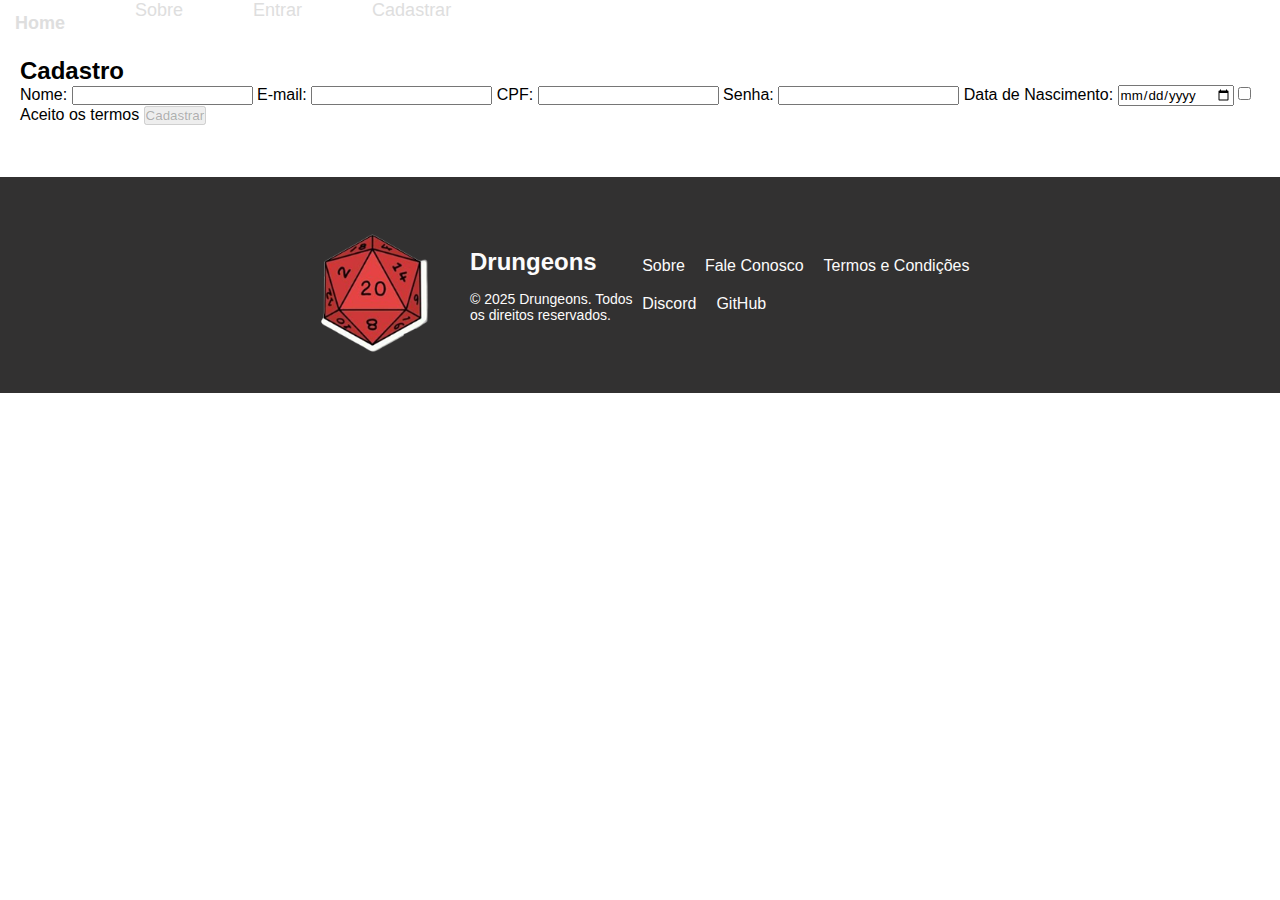
==== Site RPG/cadastro.html @ 9f01983a "teste" ====
<!DOCTYPE html>
<html lang="pt">
<head>
    <meta charset="UTF-8">
    <meta name="viewport" content="width=device-width, initial-scale=1.0">
    <title>Cadastro de Usuário</title>
    <link rel="stylesheet" href="css/style.css">
</head>
<body>
    <header>
        <nav class="menuu">
            <ul class="menu-links">
                <h1><li><a href="index.html">Home</a></li></h1>
                <li> <a href="Sobre.html">Sobre</a></li>
                <li><a href="login.html">Entrar</a></li>
                <li><a href="cadastro.html">Cadastrar</a></li>
            </ul>
          </nav>
    </header>
    <div class="container">
        <h2>Cadastro</h2>
        <form id="registerForm">
            <label for="name">Nome:</label>
            <input type="text" id="name" required>

            <label for="email">E-mail:</label>
            <input type="email" id="email" required>
            <span class="error" id="emailError"></span>

            <label for="cpf">CPF:</label>
            <input type="text" id="cpf" required>
            <span class="error" id="cpfError"></span>

            <label for="password">Senha:</label>
            <input type="password" id="password" required>

            <label for="birthday">Data de Nascimento:</label>
            <input type="date" id="birthday" required>

            <label>
                <input type="checkbox" id="terms"> Aceito os termos
            </label>

            <button type="submit" id="registerBtn" disabled>Cadastrar</button>
            <p id="message"></p>
        </form>
    </div>
    <footer>
        <div class="footer-logo">
            <img src="img/logo-drungeons.png" alt="Logo do site">
            <div class="title-logo-footer">
                <h2>Drungeons</h2>
                <p>&copy; 2025 Drungeons. Todos os direitos reservados.</p>
            </div>
        </div>
        <ul class="footer-links">
            <li><a href="sobre.html">Sobre</a></li>
            <li><a href="">Fale Conosco</a></li>
            <li><a href="">Termos e Condições</a></li>
            <li><a href="">Discord <i class="icon-discord"></i></a></li>
            <li><a href="">GitHub <i class="icon-github"></i></a></li>
        </ul>
    </footer>
    <script src="js/cadastro.js"></script>
</body>
</html>
---- Site RPG/css/style.css ----
* {
    margin: 0px;
    padding: 0px;
    font-family: "Roboto", sans-serif;
}

.menu{
    background-color: #923828;
    padding: 20px 100px;
    display: flex;
    justify-content:flex-end;
}

.menu-links{
    list-style: none;
    display: flex;
    gap: 40px;
}


.menu-links a{
    text-decoration: none;
    color: #dedede;
    font-size: 18px;
    padding: 10px 15px;
}

.menu-links a:hover{
    color: #1E1E1E;
    background-color:  #e7e6e6; 
    border-radius: 5px;
}

.logo{
    background-color: #e7e6e6;
    display: flex;
    justify-content: center;
    align-items: center;
    gap: 20px;
    height: 50vh;
}

.title-container{
    display: flex;
    flex-direction: column;
    align-items: flex-start;
}

.logo img{
    max-width: 300px;
    height: auto;
}

.logo h1{
    color: #100f0f;
    font-size: 70px;
    font-weight: 800;
}

.logo h2{
    font-size: 50px;
    color: #923828;
    font-weight: 400;
}

.objetivo{
    background-color: #923828;
    color:  #fcfbfb;
    margin: 0 auto; 
    padding: 80px 300px; 
    display: flex;
    align-items: center;
    gap: 10px;
}

.objetivo section{
    flex: 1;
}

.objetivo h2{
    font-size: 55px;
    margin-bottom: 30px
}

.objetivo p{
    font-size: 16px; 
    line-height: 1.6; 
    margin-bottom: 15px; 
    max-width: 650px
}

.objetivo img{
    max-width: 500px;
    height: auto;
    border-radius: 10px;
   border: 4px solid #d4d4d4;
}

.equipe{
    background-color:  #e7e6e6;
    color:  #fcfbfb;
    margin: 0 auto; 
    padding: 60px 300px; 
    height: 50vh;
    color:  #100f0f;
}

.equipe h2{
    font-size: 55px;
    margin-bottom: 50px
}

.container-equipe{
    display: flex;
    gap: 100px;
    justify-content: center;
}

.equipe-item{
    text-align: center;
}

.equipe-item img{
    max-width: 300px;
    height: auto;
    max-height: 300px;
    border-radius: 10px; /* Bordas arredondadas opcionais */
    border: 2px solid #100f0f; /* Adiciona uma borda */
}

.equipe-item h3{
    margin-top: 20px;
    font-size: 20px;
}

footer {
    background-color: #323131; /* Cor de fundo */
    color: #fcfbfb; /* Cor do texto */
    display: flex;
    align-items: center;
    justify-content: space-between; /* Mantém espaçamento entre links e logo */
    padding: 30px 300px;
}


.footer-links {
    list-style: none; 
    display: flex;
    flex-wrap: wrap;
    gap: 20px; 
}

.footer-links a {
    color: #fcfbfb;
    text-decoration: none;
    font-size: 16px;
}

.footer-logo {
    display: flex;
    justify-content: center;
    align-items: center;
    gap: 20px;
}

.footer-logo img {
    max-width: 150px;
    height: auto;
}

.footer-logo p {
    font-size: 14px;
    margin-top: 5px;
}

.title-logo-footer{
    display: flex;
    flex-direction: column;
    gap: 10px;
}


.container {
    background: white;
    padding: 20px;
    border-radius: 8px;
    min-height: 100px;
    display: flex;
    flex-direction: column;

}


.error {
    color: red;
    font-size: 12px;
}
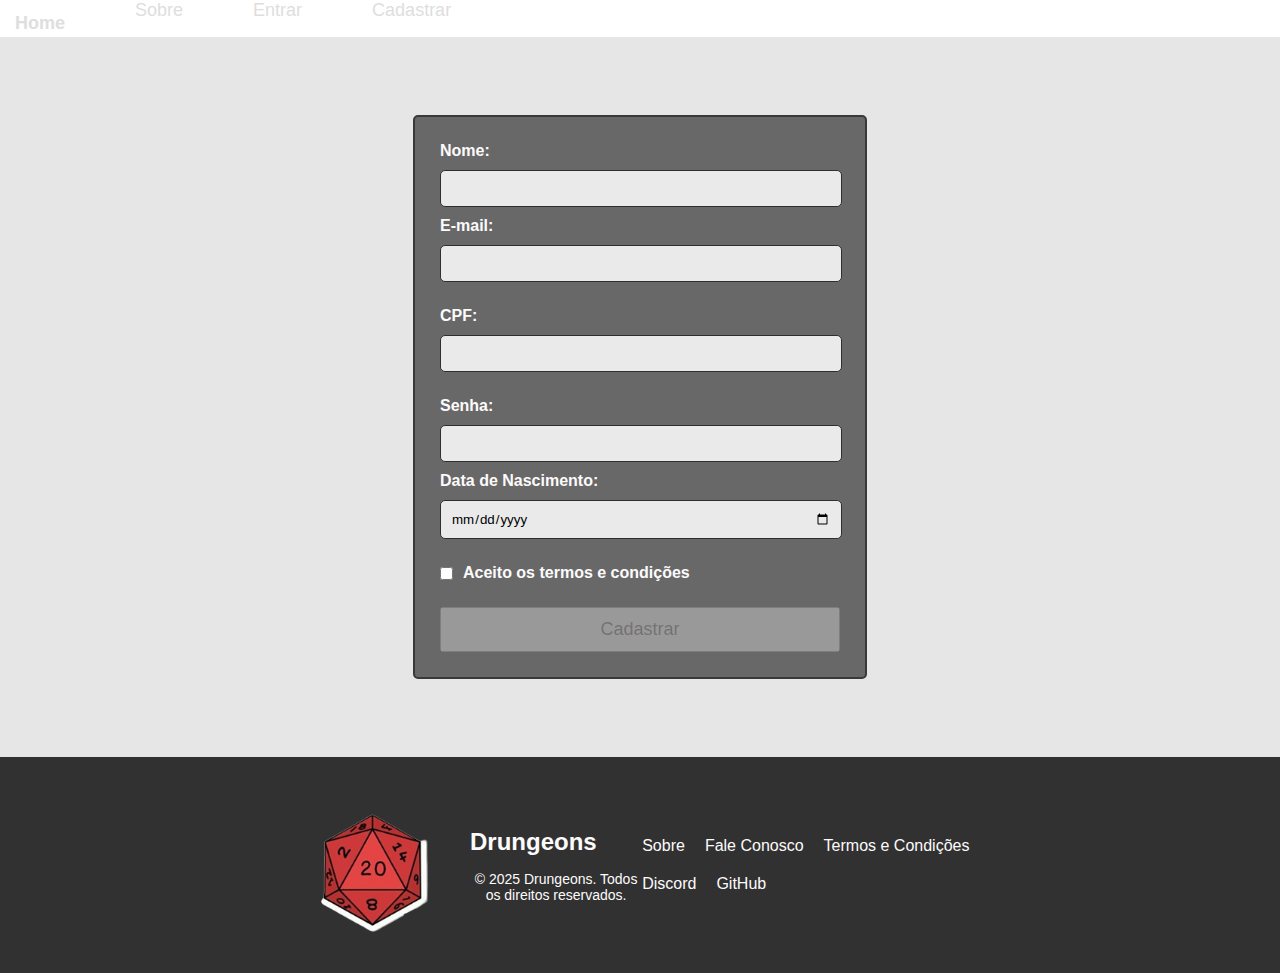
==== commit fc081c34: "requisição da api e alteracao da pagina de cadastro" ====
--- a/Site RPG/cadastro.html
+++ b/Site RPG/cadastro.html
@@ -17,8 +17,7 @@
             </ul>
           </nav>
     </header>
-    <div class="container">
-        <h2>Cadastro</h2>
+    <div class="container-form">
         <form id="registerForm">
             <label for="name">Nome:</label>
             <input type="text" id="name" required>
@@ -37,12 +36,13 @@
             <label for="birthday">Data de Nascimento:</label>
             <input type="date" id="birthday" required>
 
-            <label>
-                <input type="checkbox" id="terms"> Aceito os termos
-            </label>
+            <div class="checkbox">
+                <input type="checkbox" id="terms">
+                <label>Aceito os termos e condições</label>
+            </div>
 
             <button type="submit" id="registerBtn" disabled>Cadastrar</button>
-            <p id="message"></p>
+
         </form>
     </div>
     <footer>
--- a/Site RPG/css/style.css
+++ b/Site RPG/css/style.css
@@ -2,6 +2,35 @@
     margin: 0px;
     padding: 0px;
     font-family: "Roboto", sans-serif;
+}
+
+.Mapa {
+    gap: 20px;
+    background-color: #e6dfdf;
+    display: flex;
+    flex-direction: row-reverse;
+}
+
+.Mapa img {
+    width: 55vw;
+    max-height: 1000px;
+}
+
+.Mapa h2,p {
+    display: flex;
+    text-align: center;
+    justify-content: center;
+    align-items: center;
+    gap: 20px;
+}
+
+.Texto_Mapa {
+    font-size: 20px;
+    display: flex;
+    justify-content: center;
+    align-items: center;
+    flex-direction: column;
+    gap: 20px;
 }
 
 .menu{
@@ -179,20 +208,75 @@
     gap: 10px;
 }
 
-
-.container {
-    background: white;
-    padding: 20px;
-    border-radius: 8px;
-    min-height: 100px;
-    display: flex;
-    flex-direction: column;
-
-}
-
-
-.error {
+.container-form{
+  width: auto;
+  height: 80vh;
+  display: flex;
+  align-items: center;
+  justify-content: center;
+  gap: 30px; 
+  background-color: #e7e6e6;
+  color: #fcfbfb;
+}
+
+
+.container-form form{
+  padding: 25px;
+  display: flex;
+  flex-direction: column;
+  gap: 10px;
+  width: 100%;
+  max-width: 400px;
+  border: 2px solid #393939;
+  border-radius: 5px;
+  background-color:#696868;
+}
+
+.container-form h2{
+    font-size: 30px;
+    text-align: center;
+    margin-bottom: 30px;
+}
+
+.container-form label{
+    font-size: 16px;
+    font-weight: 600;
+}
+
+.container-form input{
+    width: 380px;
+    padding: 10px;
+    border-radius: 5px;
+    border: 1px solid #302f2f;
+    background-color: #eaeaea;
+}
+
+.image-container img{
+    max-width: 400px;
+    height: auto;
+}
+
+.checkbox {
+    margin-top: 15px;
+    margin-bottom: 15px;
+    display: flex;
+    align-items: center; 
+    gap: 10px; 
+}
+  
+  .checkbox input {
+    width: auto;
+  }
+
+  .container-form button{
+    padding: 10px;
+    font-size: 18px;
+  }
+
+  .error {
     color: red;
-    font-size: 12px;
-}
-
+    font-size: 14px;
+    display: block;
+    margin-top: 5px;
+}
+
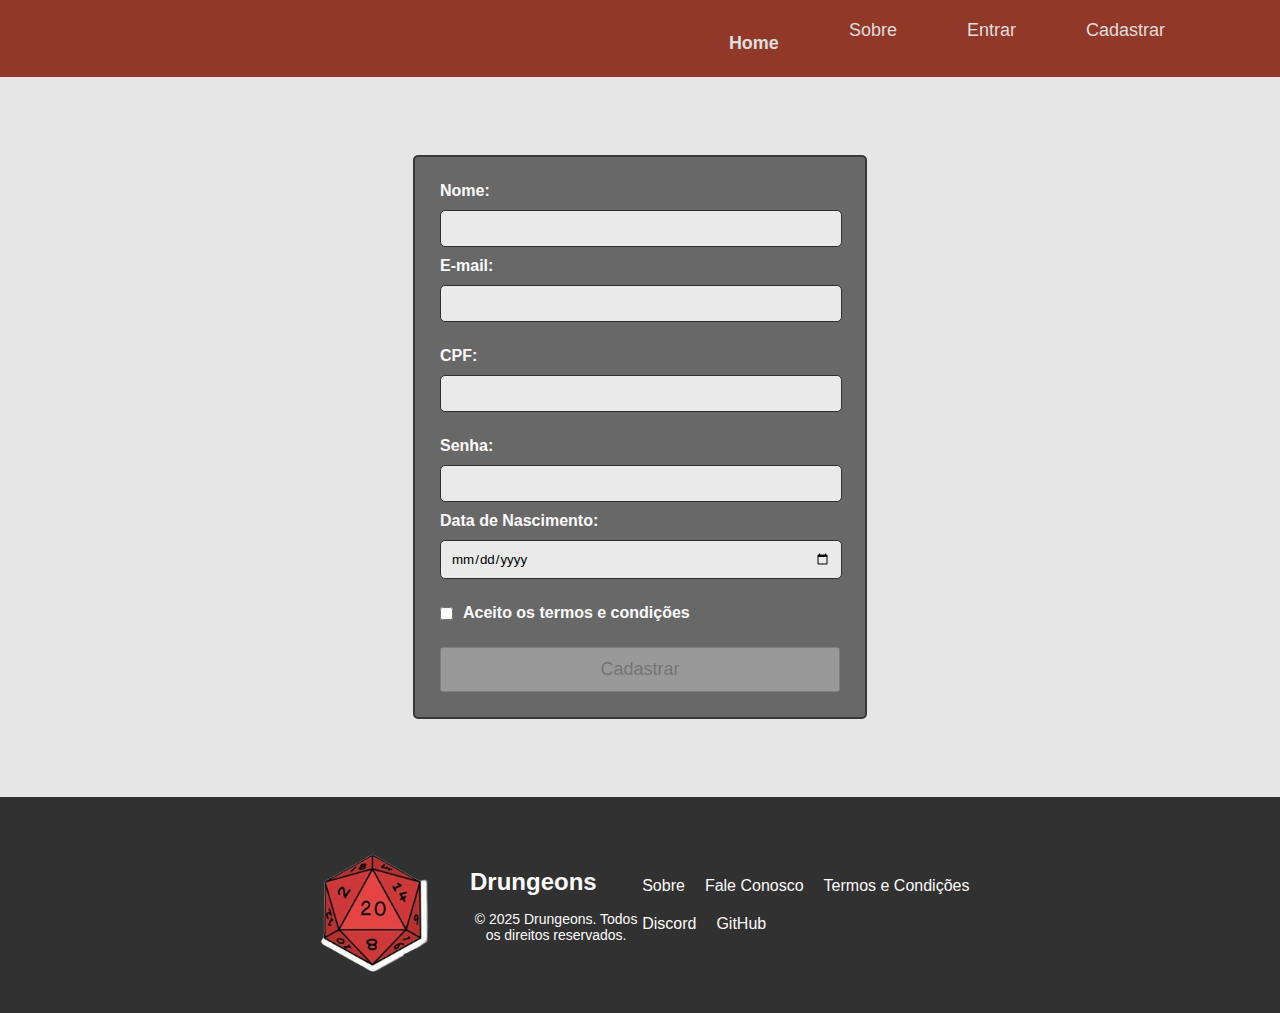
==== commit bbf40da2: "alteracao de class" ====
--- a/Site RPG/cadastro.html
+++ b/Site RPG/cadastro.html
@@ -8,7 +8,7 @@
 </head>
 <body>
     <header>
-        <nav class="menuu">
+        <nav class="menu">
             <ul class="menu-links">
                 <h1><li><a href="index.html">Home</a></li></h1>
                 <li> <a href="Sobre.html">Sobre</a></li>
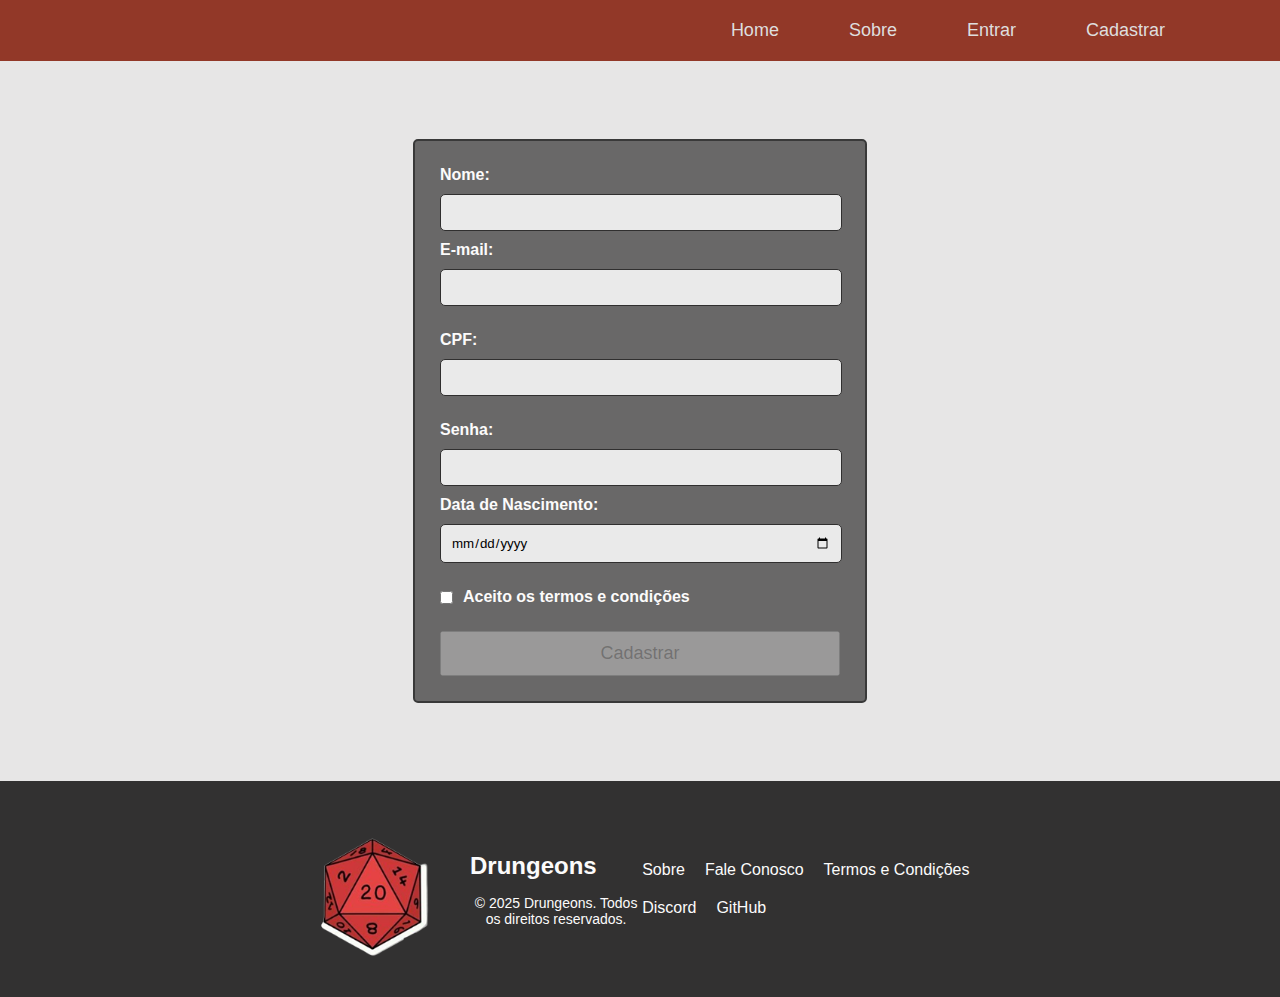
==== commit e9cff361: "arrumando bugs do erik" ====
--- a/Site RPG/cadastro.html
+++ b/Site RPG/cadastro.html
@@ -10,7 +10,7 @@
     <header>
         <nav class="menu">
             <ul class="menu-links">
-                <h1><li><a href="index.html">Home</a></li></h1>
+                <li><a href="index.html">Home</a></li>
                 <li> <a href="Sobre.html">Sobre</a></li>
                 <li><a href="login.html">Entrar</a></li>
                 <li><a href="cadastro.html">Cadastrar</a></li>
--- a/Site RPG/css/style.css
+++ b/Site RPG/css/style.css
@@ -13,7 +13,7 @@
 
 .Mapa img {
     width: 55vw;
-    max-height: 1000px;
+    max-height: 100vh;
 }
 
 .Mapa h2,p {
@@ -115,7 +115,8 @@
     font-size: 16px; 
     line-height: 1.6; 
     margin-bottom: 15px; 
-    max-width: 650px
+    max-width: 650px;
+    text-align: left;
 }
 
 .objetivo img{
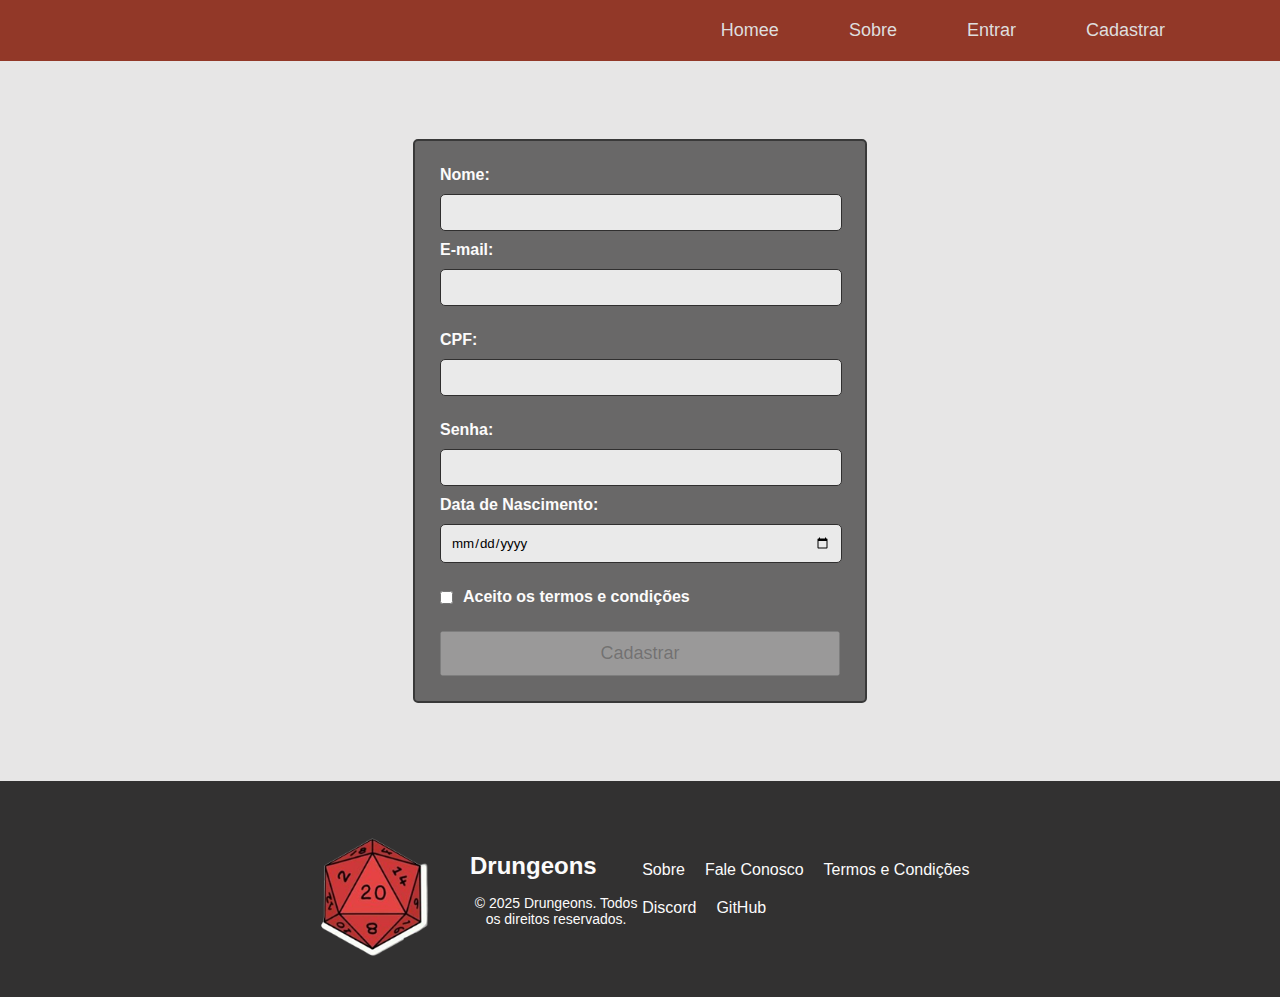
==== commit 130a91e7: "teste" ====
--- a/Site RPG/cadastro.html
+++ b/Site RPG/cadastro.html
@@ -10,7 +10,7 @@
     <header>
         <nav class="menu">
             <ul class="menu-links">
-                <li><a href="index.html">Home</a></li>
+                <li><a href="index.html">Homee</a></li>
                 <li> <a href="Sobre.html">Sobre</a></li>
                 <li><a href="login.html">Entrar</a></li>
                 <li><a href="cadastro.html">Cadastrar</a></li>
--- a/Site RPG/css/style.css
+++ b/Site RPG/css/style.css
@@ -281,3 +281,43 @@
     margin-top: 5px;
 }
 
+.D20 {
+    display: flex;
+    justify-content: center;
+    align-items: center;
+}
+
+.D20 img {
+    max-width: 400px;
+    height: 400px;
+}
+
+.login {
+    display: flex;
+    background-color: #e6dfdf;
+    max-width: 1000px;
+}
+
+.login h1 {
+    font-size: 32px;
+}
+
+.login div {
+    display: flex;
+    text-align: center;
+    flex-direction: column;
+    gap: 20px; 
+    justify-content: center;
+}
+
+.login button {
+    background: #73afc5;
+    font-size: 14px;
+    font-weight: 600;
+    outline: 2px solid #000;
+    width: 120px;
+    height: 50px;
+    border-radius: 50px;
+    border-style: none;
+}
+
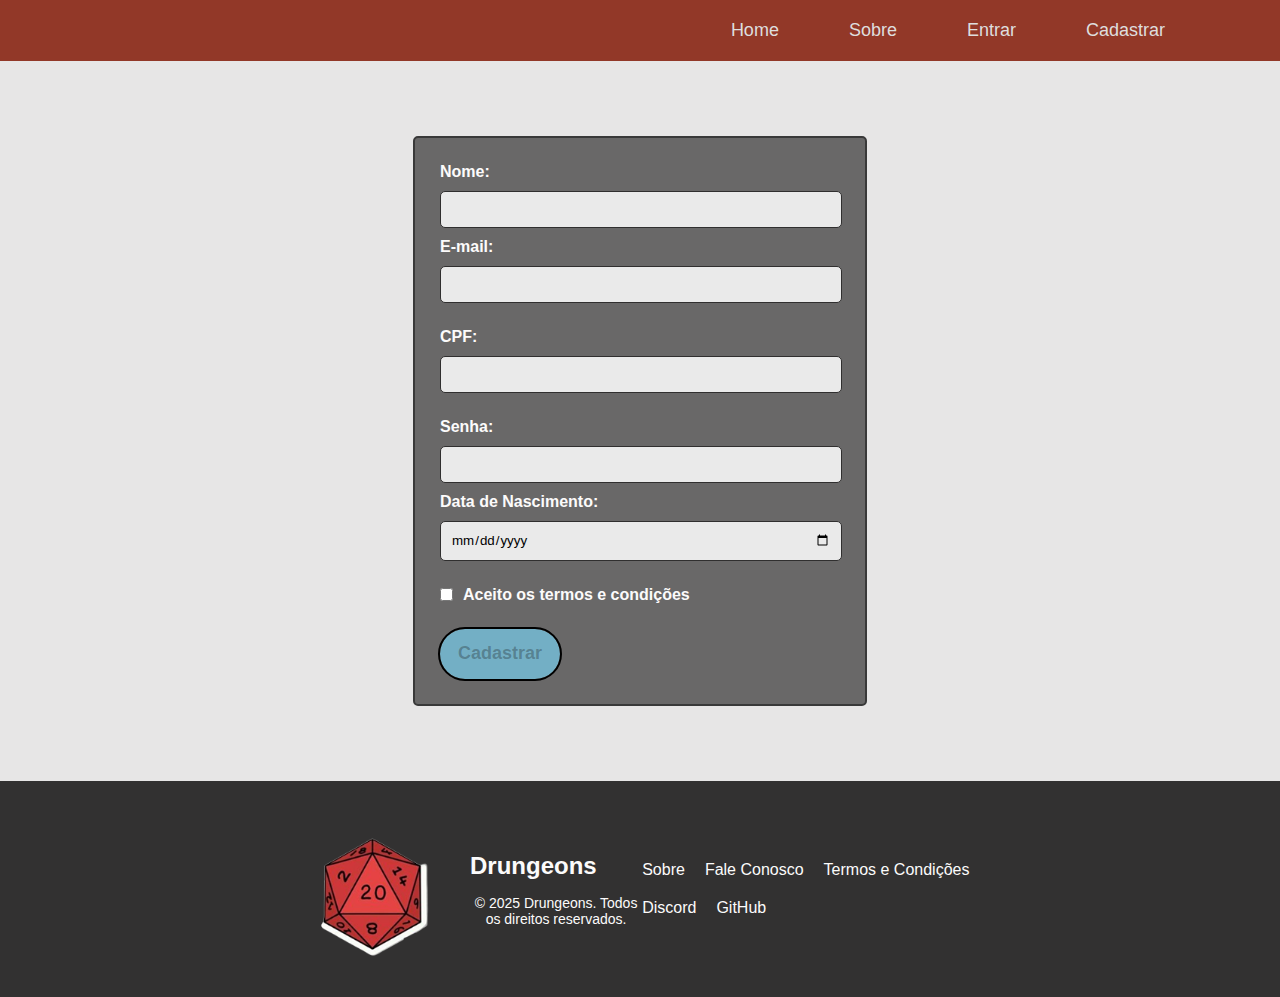
==== commit 767d99dd: "alterações da section login e do background do mapa" ====
--- a/Site RPG/cadastro.html
+++ b/Site RPG/cadastro.html
@@ -10,7 +10,7 @@
     <header>
         <nav class="menu">
             <ul class="menu-links">
-                <li><a href="index.html">Homee</a></li>
+                <li><a href="index.html">Home</a></li>
                 <li> <a href="Sobre.html">Sobre</a></li>
                 <li><a href="login.html">Entrar</a></li>
                 <li><a href="cadastro.html">Cadastrar</a></li>
--- a/Site RPG/css/style.css
+++ b/Site RPG/css/style.css
@@ -6,7 +6,7 @@
 
 .Mapa {
     gap: 20px;
-    background-color: #e6dfdf;
+    background-color: #e7e6e6;
     display: flex;
     flex-direction: row-reverse;
 }
@@ -281,36 +281,41 @@
     margin-top: 5px;
 }
 
-.D20 {
-    display: flex;
-    justify-content: center;
-    align-items: center;
-}
-
-.D20 img {
-    max-width: 400px;
-    height: 400px;
-}
-
 .login {
     display: flex;
+    align-items: center;
+    justify-content: space-between;
     background-color: #e6dfdf;
-    max-width: 1000px;
-}
-
-.login h1 {
+    padding: 50px;
+    position: relative;
+}
+
+.conteudo {
+    max-width: 50%;
+    text-align: left;
+}
+
+h1 {
     font-size: 32px;
-}
-
-.login div {
-    display: flex;
-    text-align: center;
-    flex-direction: column;
-    gap: 20px; 
-    justify-content: center;
-}
-
-.login button {
+    font-weight: bold;
+    color: #000;
+}
+
+hr {
+    width: 100px;
+    height: 3px;
+    background-color: #000;
+    border: none;
+    margin: 10px 0;
+}
+
+.botoes {
+    display: flex;
+    gap: 15px;
+    margin-top: 20px;
+}
+
+button {
     background: #73afc5;
     font-size: 14px;
     font-weight: 600;
@@ -318,6 +323,22 @@
     width: 120px;
     height: 50px;
     border-radius: 50px;
-    border-style: none;
-}
-
+    border: none;
+    cursor: pointer;
+}
+
+.conta {
+    background: #fff;
+}
+
+.dado {
+    display: flex;
+    justify-content: center;
+    align-items: center;
+}
+
+.dado img {
+    max-width: 400px;
+    height: 400px;
+}
+
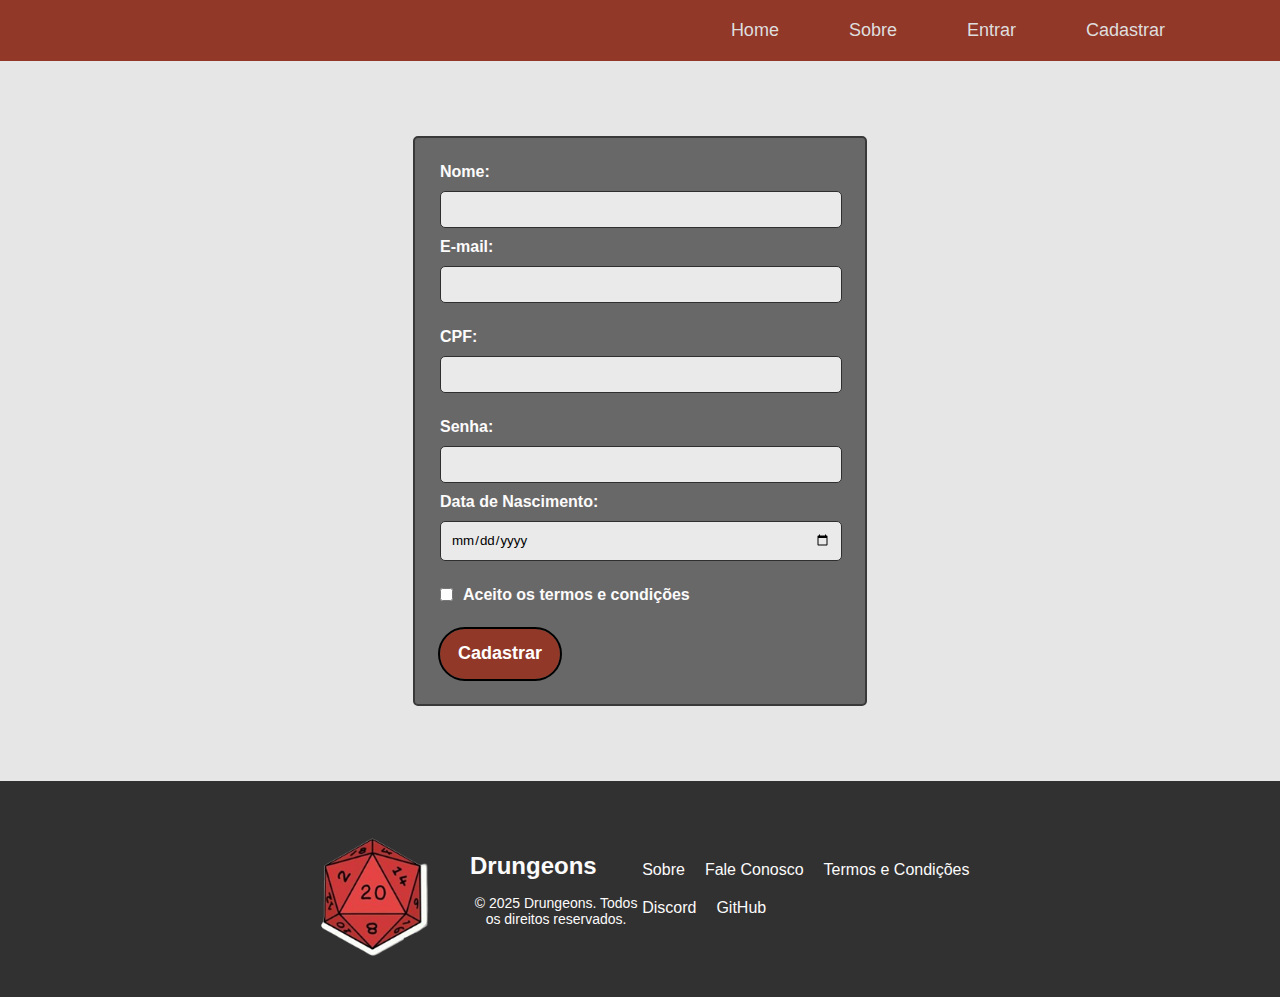
==== commit 9ff9f4ac: "alterações no index, cadastro e no css" ====
--- a/Site RPG/cadastro.html
+++ b/Site RPG/cadastro.html
@@ -41,7 +41,7 @@
                 <label>Aceito os termos e condições</label>
             </div>
 
-            <button type="submit" id="registerBtn" disabled>Cadastrar</button>
+            <button class="cadastrar" type="submit" id="registerBtn" disabled>Cadastrar</button>
 
         </form>
     </div>
--- a/Site RPG/css/style.css
+++ b/Site RPG/css/style.css
@@ -154,8 +154,8 @@
     max-width: 300px;
     height: auto;
     max-height: 300px;
-    border-radius: 10px; /* Bordas arredondadas opcionais */
-    border: 2px solid #100f0f; /* Adiciona uma borda */
+    border-radius: 10px;
+    border: 2px solid #100f0f;
 }
 
 .equipe-item h3{
@@ -164,11 +164,11 @@
 }
 
 footer {
-    background-color: #323131; /* Cor de fundo */
-    color: #fcfbfb; /* Cor do texto */
-    display: flex;
-    align-items: center;
-    justify-content: space-between; /* Mantém espaçamento entre links e logo */
+    background-color: #323131;
+    color: #fcfbfb; 
+    display: flex;
+    align-items: center;
+    justify-content: space-between;
     padding: 30px 300px;
 }
 
@@ -316,7 +316,7 @@
 }
 
 button {
-    background: #73afc5;
+    background: #923828;
     font-size: 14px;
     font-weight: 600;
     outline: 2px solid #000;
@@ -325,10 +325,12 @@
     border-radius: 50px;
     border: none;
     cursor: pointer;
+    color: #ffffff;
 }
 
 .conta {
     background: #fff;
+    color: #000;
 }
 
 .dado {
@@ -342,3 +344,6 @@
     height: 400px;
 }
 
+.cadastrar {
+    background: #923828;
+}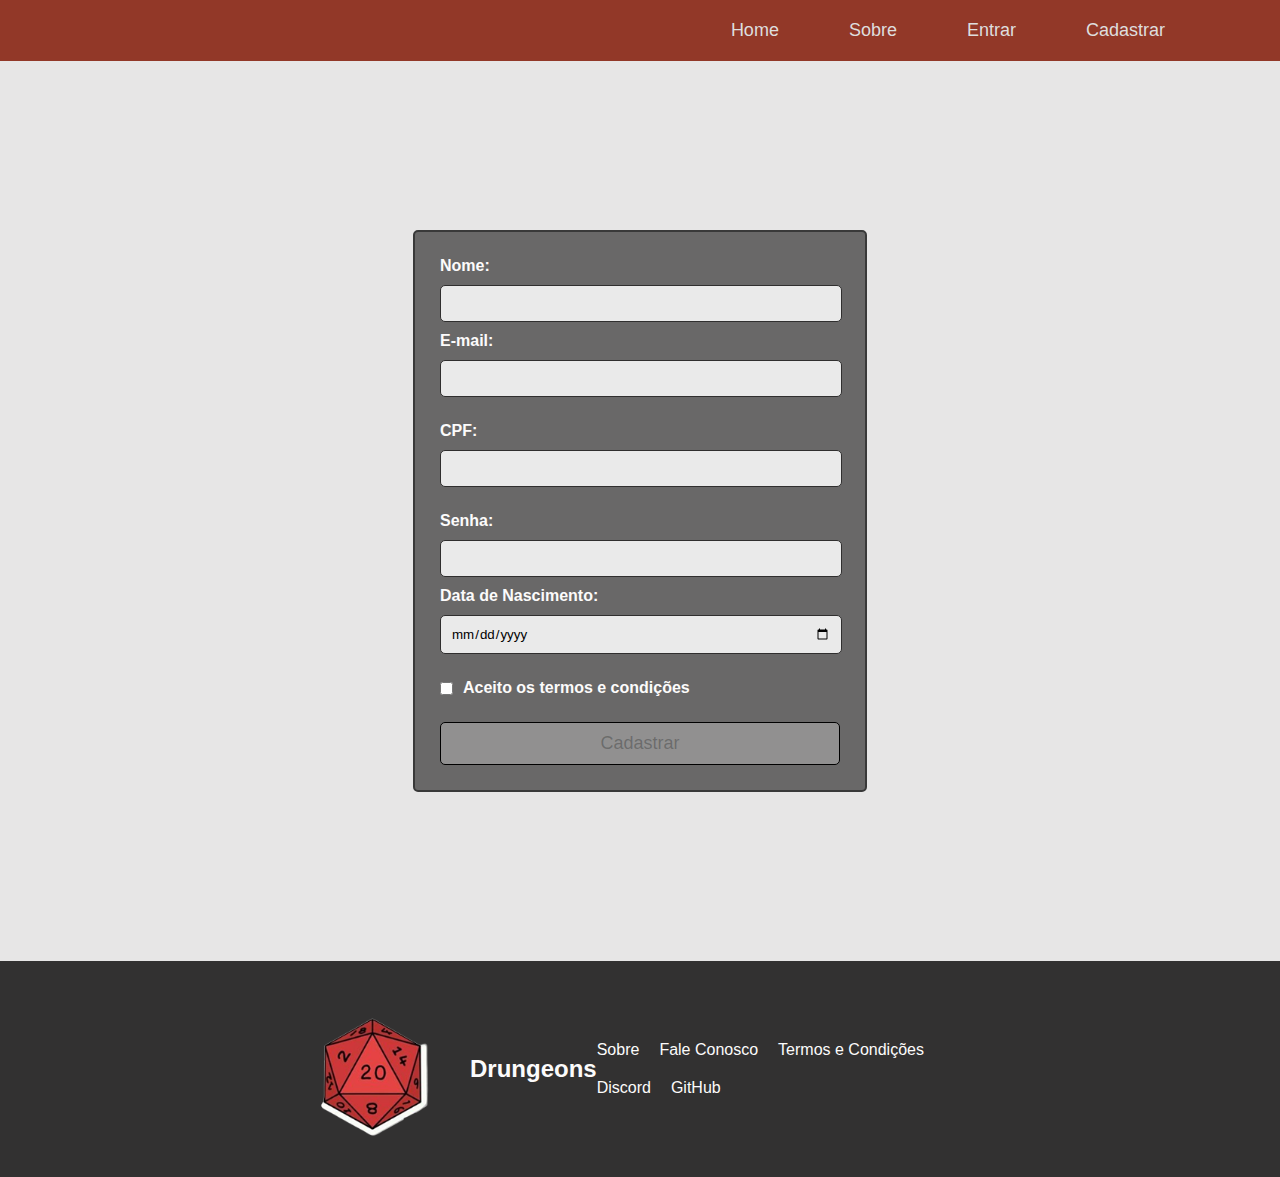
==== commit 7ee7de49: "alterações de espaçamento" ====
--- a/Site RPG/cadastro.html
+++ b/Site RPG/cadastro.html
@@ -50,7 +50,6 @@
             <img src="img/logo-drungeons.png" alt="Logo do site">
             <div class="title-logo-footer">
                 <h2>Drungeons</h2>
-                <p>&copy; 2025 Drungeons. Todos os direitos reservados.</p>
             </div>
         </div>
         <ul class="footer-links">
--- a/Site RPG/css/style.css
+++ b/Site RPG/css/style.css
@@ -96,10 +96,10 @@
     background-color: #923828;
     color:  #fcfbfb;
     margin: 0 auto; 
-    padding: 80px 300px; 
-    display: flex;
-    align-items: center;
-    gap: 10px;
+    padding: 80px 200px; 
+    display: flex;
+    align-items: center;
+    gap: 30px;
 }
 
 .objetivo section{
@@ -130,8 +130,8 @@
     background-color:  #e7e6e6;
     color:  #fcfbfb;
     margin: 0 auto; 
-    padding: 60px 300px; 
-    height: 50vh;
+    padding: 60px 200px; 
+    height: auto;
     color:  #100f0f;
 }
 
@@ -211,7 +211,7 @@
 
 .container-form{
   width: auto;
-  height: 80vh;
+  height: 100vh;
   display: flex;
   align-items: center;
   justify-content: center;
@@ -315,7 +315,7 @@
     margin-top: 20px;
 }
 
-button {
+.btn {
     background: #923828;
     font-size: 14px;
     font-weight: 600;
@@ -330,6 +330,14 @@
 
 .conta {
     background: #fff;
+    font-size: 14px;
+    font-weight: 600;
+    outline: 2px solid #000;
+    width: 120px;
+    height: 50px;
+    border-radius: 50px;
+    border: none;
+    cursor: pointer;
     color: #000;
 }
 
@@ -344,6 +352,12 @@
     height: 400px;
 }
 
-.cadastrar {
-    background: #923828;
+.cadastrar{
+    border-radius: 5px;
+    border: 1px solid #000;
+}
+
+.cadastrar:enabled{
+    background-color:#923828;
+    color: #e7e6e6;
 }